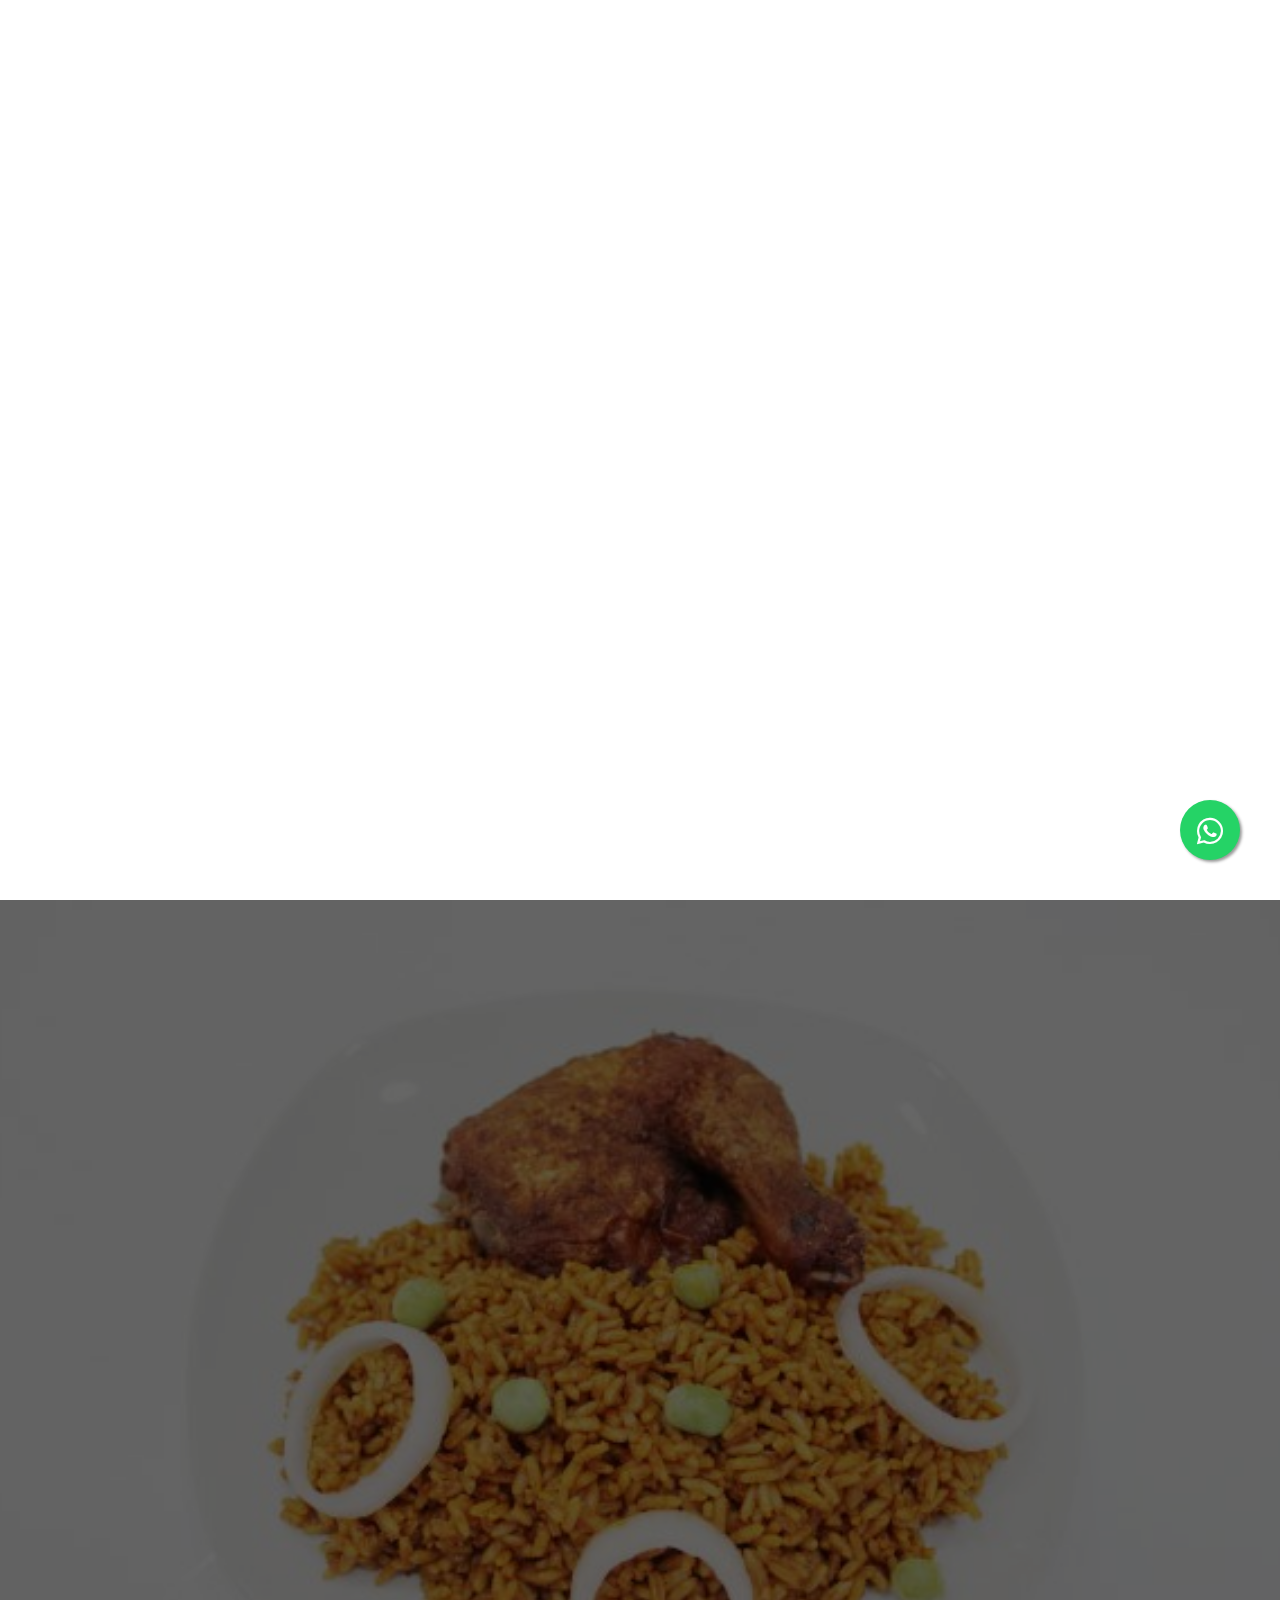
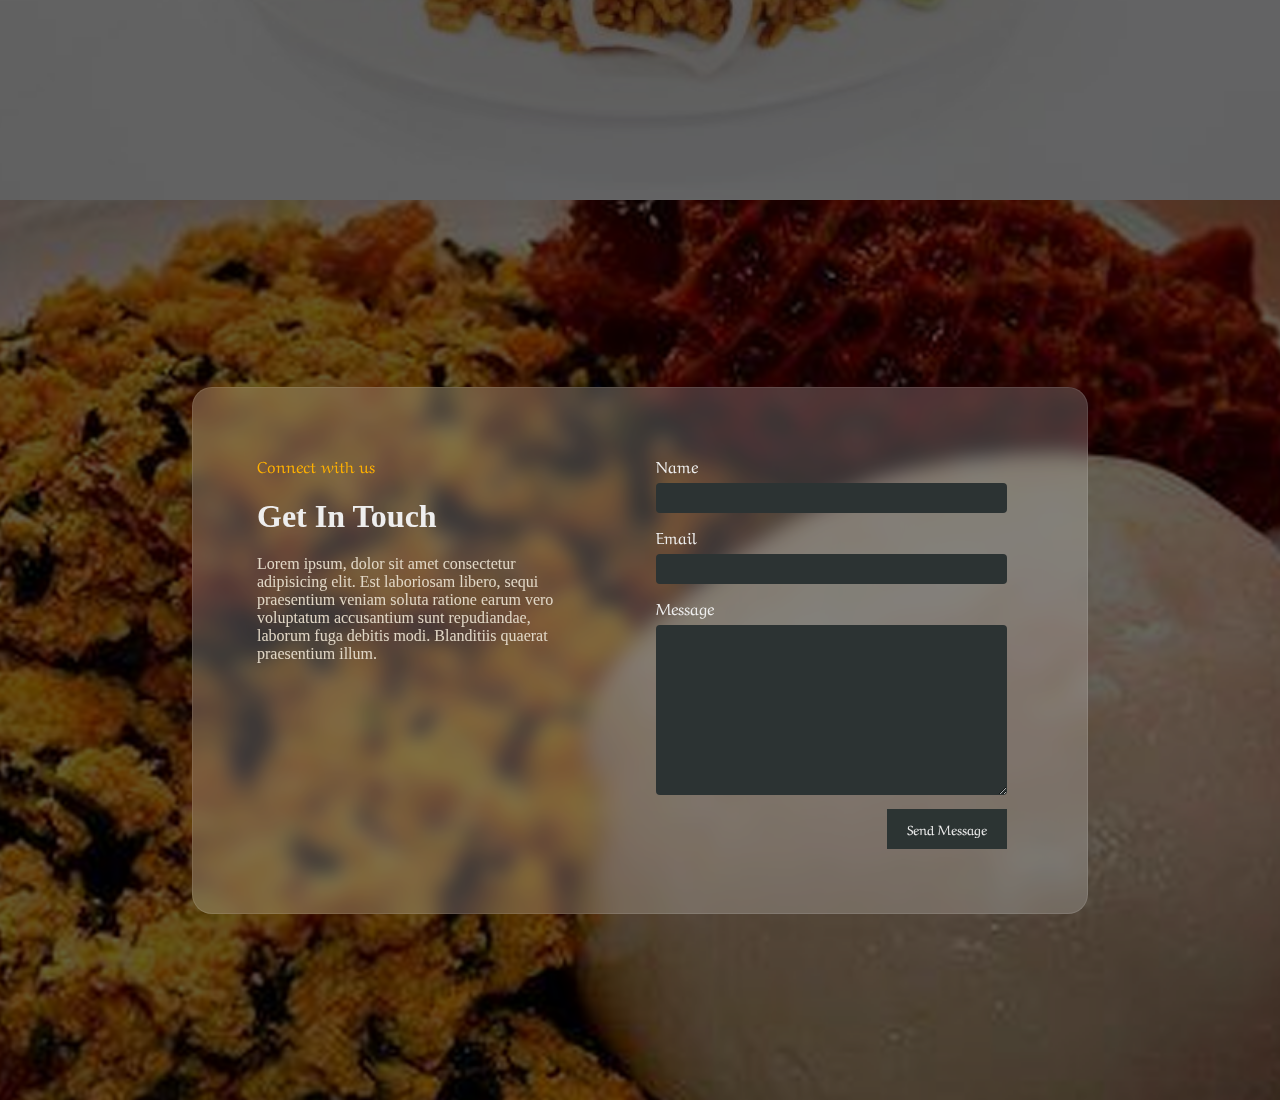
==== index.html @ 932039c5 "updated" ====
<!doctype html>
<html>

<head>
    <meta charset="UTF-8">
    <meta name="viewport" content="width=device-width, initial-scale=1.0">
        <meta name="keywords" content="Lunch lunch restaurant food fast-food " />
        <meta name="description" content="Just Lunch........" />

    <link rel="stylesheet" href="styles.css">
    <link rel="stylesheet" href="menu.css">
    <link rel="stylesheet" href="contact.css">
    <link rel="stylesheet" href="path/to/font-awesome/css/font-awesome.min.css">
    <link rel="stylesheet" href="https://cdnjs.cloudflare.com/ajax/libs/font-awesome/6.4.0/css/all.min.css" />
    <title>Just Lunch</title>
</head>

<body>
    <!-- NAV BAR -->
    <div class="nav-bar">

        <p class="logo">JL</p>
        
        <button onclick="showMenu()" id="hamburger"><i class="fa fa-bars" aria-hidden="true"></i></button>
        <button onclick="closeMenu()" id="closer"><i class="fa fa-times" aria-hidden="true"></i></button>
                <ul id="nav-menu">
                    <li><a href="#home">Home</a></li>
                    <li><a href="#menu">Menu</a></li>
                    <li><a href="">Gallery</a></li>
                    <li><a href="#about">About</a></li>
                    <li><a href="#contact">Contact</a></li>
                </ul>
    </div>
        <!-- href="https://api.whatsapp.com/send?phone=+447784927399&text=Hi%2C%20I%20would%20love%20to%20loosen%20my%20tech%20superpowers%21
    "  -->
    <a 

     href="https://api.whatsapp.com/send?phone=+2348120209975&text=Hi%2C%20I%27d%20love%20to%20order%20some%20lunch."
    class="float" target="_blank">
        <i class="fab fa-whatsapp my-float"></i>
    </a>
   

    <!-- HERO SECTION -->
    <div class="hero-container" id="home">

        <div class="hero-video-container">
            <video id="background-video" autoplay loop muted playsinline>
                <source src='assets/px1.mp4' type="video/mp4" />
                Your browser doesnt support this video format
            </video>
        </div>
    
        <!-- {/* overLay */} -->

        <div class="social">
            <a href=""><i class="fab fa-instagram" aria-hidden="true"></i></a>
            <div class="line"></div>
            <a href=""><i class="fab fa-twitter" aria-hidden="true"></i></a>
            <div class="line"></div>
            <a href=""><i class="fab fa-facebook" aria-hidden="true"></i></a>
        </div>
  
        <!-- <div class='hero-overlay'>
    
        </div> -->

            <div class='hero-container-content '>
                <div class="hero-text">
                    <h1 class='hero-title'>Just Lunch
                    </h1>
                    <p class="hero-desc">... delivering a tasty afternoon</p>
                </div>
                <div>
                    <a href="">
                        <button class=''>Order Now</button>
                    </a>
        
                </div>
            </div>    
    
    </div>

    <!-- MENU SECTION -->
    <div id="menu">
        <div class='menu-overlay'></div>

    </div>

    <!-- GALLERY SECTION -->
    <div id="gallery"></div>

    <!-- CONTACT SECTION -->
    <div id="contact">
        <div class="contact-overlay">

        </div>
        <!-- <div class="container glass">

        </div> -->
        <div class="contact-body glass">
            <div class="contact-us">
                <p class="contact-connect">Connect with us</p>

                <h1>Get In Touch</h1>

                <p class="contact-desc" >Lorem ipsum, dolor sit amet consectetur adipisicing elit. Est laboriosam libero, sequi praesentium veniam soluta
                ratione earum vero voluptatum accusantium sunt repudiandae, laborum fuga debitis modi. Blanditiis quaerat
                praesentium illum.</p>

            </div>
            <div class="contact">
                <form action="">
                    <div class="form-input">
                        <p>Name</p>
                        <input type="text">
                    </div>
                    <div class="form-input">
                        <p>Email</p>
                        <input type="email" name="" id="">
                    </div>
                    <div class="form-input">
                        <p>Message</p>
                        <textarea name="" id="" cols="30" rows="10"></textarea>
                    </div>
                    <div>
                        <button>
                            Send Message
                        </button>
                    </div>
                    
                </form>
            </div>            
        </div>

    </div>

    <script src="script.js"></script>
    
        <!-- WhatsApp Widget Code -->

</body>

</html>
---- styles.css ----
@import url('https://fonts.googleapis.com/css2?family=Aref+Ruqaa&family=Great+Vibes&family=Kanit:ital,wght@0,100;0,200;0,300;0,400;0,500;0,600;0,700;1,100&family=Lobster+Two:ital,wght@1,400;1,700&family=Nunito:wght@300&family=Rubik+Dirt&display=swap');


*{
    margin: 0;
    padding: 0;
    box-sizing: border-box;
    overflow: hidden;
}

video{
    object-fit: cover;
    width: 100%;
    height: 100%;
}
.nav-bar{
    width: 100%;
    padding: 2rem 2rem;
    position: fixed;
     top: 0;
     z-index: 999;
        display: flex;
    justify-content: space-between;
    align-items: center;
}
.nav-bar ul{
    display: flex;
    justify-content: flex-end;
    align-items: center;
    gap: 2rem;
}
.nav-bar ul li a{
    text-decoration: none;
    color: #fff;
    font-family: 'Aref Ruqaa';
    /* padding: 1rem; */

    transition: all ease-out .3s;
}
.nav-bar ul li a:hover{
    border-radius: 4px;
    border-bottom: 1px solid #fff;
}
    .nav-bar button{
             border: none;
            background-color: transparent;
            color: #fff;
    }
        #hamburger, #closer {
            display: none;

        }
        
.logo{
    font-family: 'Rubik Dirt';
    color: #fff;
    font-size: 2rem;
}

.social{
    position: absolute;
    bottom: 1rem;
    left: 1rem;
    display: flex;
    flex-direction: column;
    align-items: center;
    justify-content: center;
    gap: 10px;
}
.social a{
    color: #fff;
}
.social .line{
    width: 1px;
    height: 20px;
    background-color: #fff;
}

.hero-container{
    max-width: 100%;
    height: 100vh;
    width: 100%;
    position: relative;
    margin: auto;
}
.hero-video-container{
    max-width: 100%;
    height: 100%;
    width: 100%;
    margin: auto;
}
.hero-overlay{
    max-width: 100%;
    height: 100%;
    width: 100%;
    position: absolute;
    opacity: .6;
    top: 0;
    left: 0;
    background: #000;

}

.hero-container-content{
    height: 100%;
    width: 100%;
    position: absolute;
    top: 0;
    left: 0;
    display: flex;
    flex-direction: column;
    justify-content: center;
    align-items: center;

}
.hero-text{
    width: 100%;
    text-align: center;
}

.hero-title{
    font-family: 'Great Vibes';
    color: #fff;
    font-size: 10rem;
    opacity: .9;
}
.hero-desc{
    font-family: 'Lobster Two';
    color: #fff;
    text-align: center;
    opacity: .7;
    /* font-size: 10rem; */
}
.hero-container-content button{
    border: 1px solid #fff;
    padding: .7rem 2rem;
    border-radius: 8px;
    color: #fff;
    background-color: transparent;
    transition: all ease-in .3s;
    margin-top: 2rem;
    font-family: 'Aref Ruqaa';
    letter-spacing: 2px;
}
.hero-container-content button:hover{
    background-color: #FFB100;
    font-weight: 600;
}


@media screen and (max-width: 768px) {
    .hero-title {
            font-size: 7rem;

        }
}
@media screen and (max-width: 425px) {
    .hero-title {
            font-size: 5rem;
        }
    #nav-menu{
        display: none;
    }
    #nav-menu.show{
        transition: all ease-in-out 1s;
        display: flex;
        flex-direction: column;
        gap: 0;
        border-radius: 6px;
        margin-top: 10px;
        position: absolute;
        top: 0;
        width: 85%;

    }
    #nav-menu.show li{
        background-color: #FFB100;
        width: 100%;
        text-align: center;
        padding: 10px 0;
        opacity: .9;
    }

    #nav-menu.show li a{
        width: 100%;
    }

    #hamburger{
        display: block;
    }

    #closer.show{
        display: block;
    }

    #hamburger.hide{
        display: none;
    }


}



         .float {
             position: fixed;
             width: 60px;
             height: 60px;
             bottom: 40px;
             right: 40px;
             background-color: #25d366;
             color: #FFF;
             border-radius: 50px;
             text-align: center;
             font-size: 30px;
             box-shadow: 2px 2px 3px #999;
             z-index: 100;
         }
    
         .my-float {
             margin-top: 16px;
         }
---- menu.css ----
#menu{
    width: 100%;
    height: 100vh;
    background-image: url('assets/jollof.jpg');
    background-repeat: no-repeat;
    background-position: center;
    background-size: cover;
    position: relative;
}

.menu-overlay {
    max-width: 100%;
    height: 100vh;
    width: 100%;
    position: absolute;
    top: 0;
    left: 0;
    background-color: #000;
    opacity: .6;
}
---- contact.css ----
#contact {
    max-width: 100%;
    height: 100vh;
    width: 100%;
    position: relative;
    margin: auto;
    background-image: url('assets/semo.png');
    background-position: center;
    background-repeat: no-repeat;
    object-fit: cover;
    background-size: cover;
    /* background-color: #0F0E0E; */
    display: flex;
    justify-content: center;
    align-items: center;
    padding: 5rem;

}


.glass{
    background: linear-gradient(125deg, rgba(255, 255, 255, 0.2), rgba(255, 255, 255, 0.2));
    backdrop-filter: blur(10px);
    -webkit-backdrop-filter: blur(10px);
    border-radius: 20px;
    border: 1px solid rgba(255, 255, 255, 0.10);
    box-shadow: 0 8px 0 (0, 0, 0, 0.37);
}

.contact-overlay{
    max-width: 100%;
    height: 100vh;
    width: 100%;
    position: absolute;
    top: 0;
    left: 0;
    background-color: #000;
    opacity: .6;
}

.contact-body {
    display: flex;
    justify-content: center;
    align-items: flex-start;
    width: 80%;
    padding: 4rem;
}

.contact-us,
.contact {
    width: 50%;
}

.contact-us {
    padding-right: 5rem;
    display: flex;
    flex-direction: column;
    gap: 20px;
}

.contact-us h1 {
    color: #EEEEEE;
}

.contact-connect {
    color: #FFB100;
    font-family: 'Aref Ruqaa';
}

.contact-desc {
    color: #E1D7C6;
}

.contact p {
    color: #EEEEEE;
    font-family: 'Aref Ruqaa';
    margin-bottom: 5px;
}

.contact {
    /* width: 80%; */
    padding: 0 1rem;
}

.form-input {
    width: 100%;
    margin-bottom: 10px;
}

.form-input input {
    height: 30px;
}

.form-input input,
textarea {
    width: 100%;
    outline: none;
    border: none;
    border-radius: 4px;
    background-color: #2C3333;
    padding: 10px 14px;

}
.contact button{
    padding: 10px 20px;
    float: right;
    font-family: 'Aref Ruqaa';
    background-color: #2C3433;
    color: #EEEEEE;
    border: none;
}
.contact button:hover{
    background-color: #000;
}


@media screen and (max-width: 768px) {
    #contact {
            padding: 1rem;
    
        }
    
        .contact-body {
            padding: 2rem 1rem;
        }
    
        .contact-us {
            padding-right: 2rem;
        }
    
    
        .form-input {
            width: 100%;
            margin-bottom: 10px;
        }
    
    
}
@media screen and (max-width: 425px) {
    .contact-body{
        flex-direction: column;
        padding: 1rem .5rem;
    }
    .contact, .contact-us{
        width: 100%;
    }
    .contact-desc{
        display: none;
    }
    .contact-us{
        padding-right: 0;
        gap: 5px;
        margin-bottom: 20px;
    }
    .contact-us h1, p{
        text-align: center;
    }
}
@media screen and (max-width: 375px) {
    
}
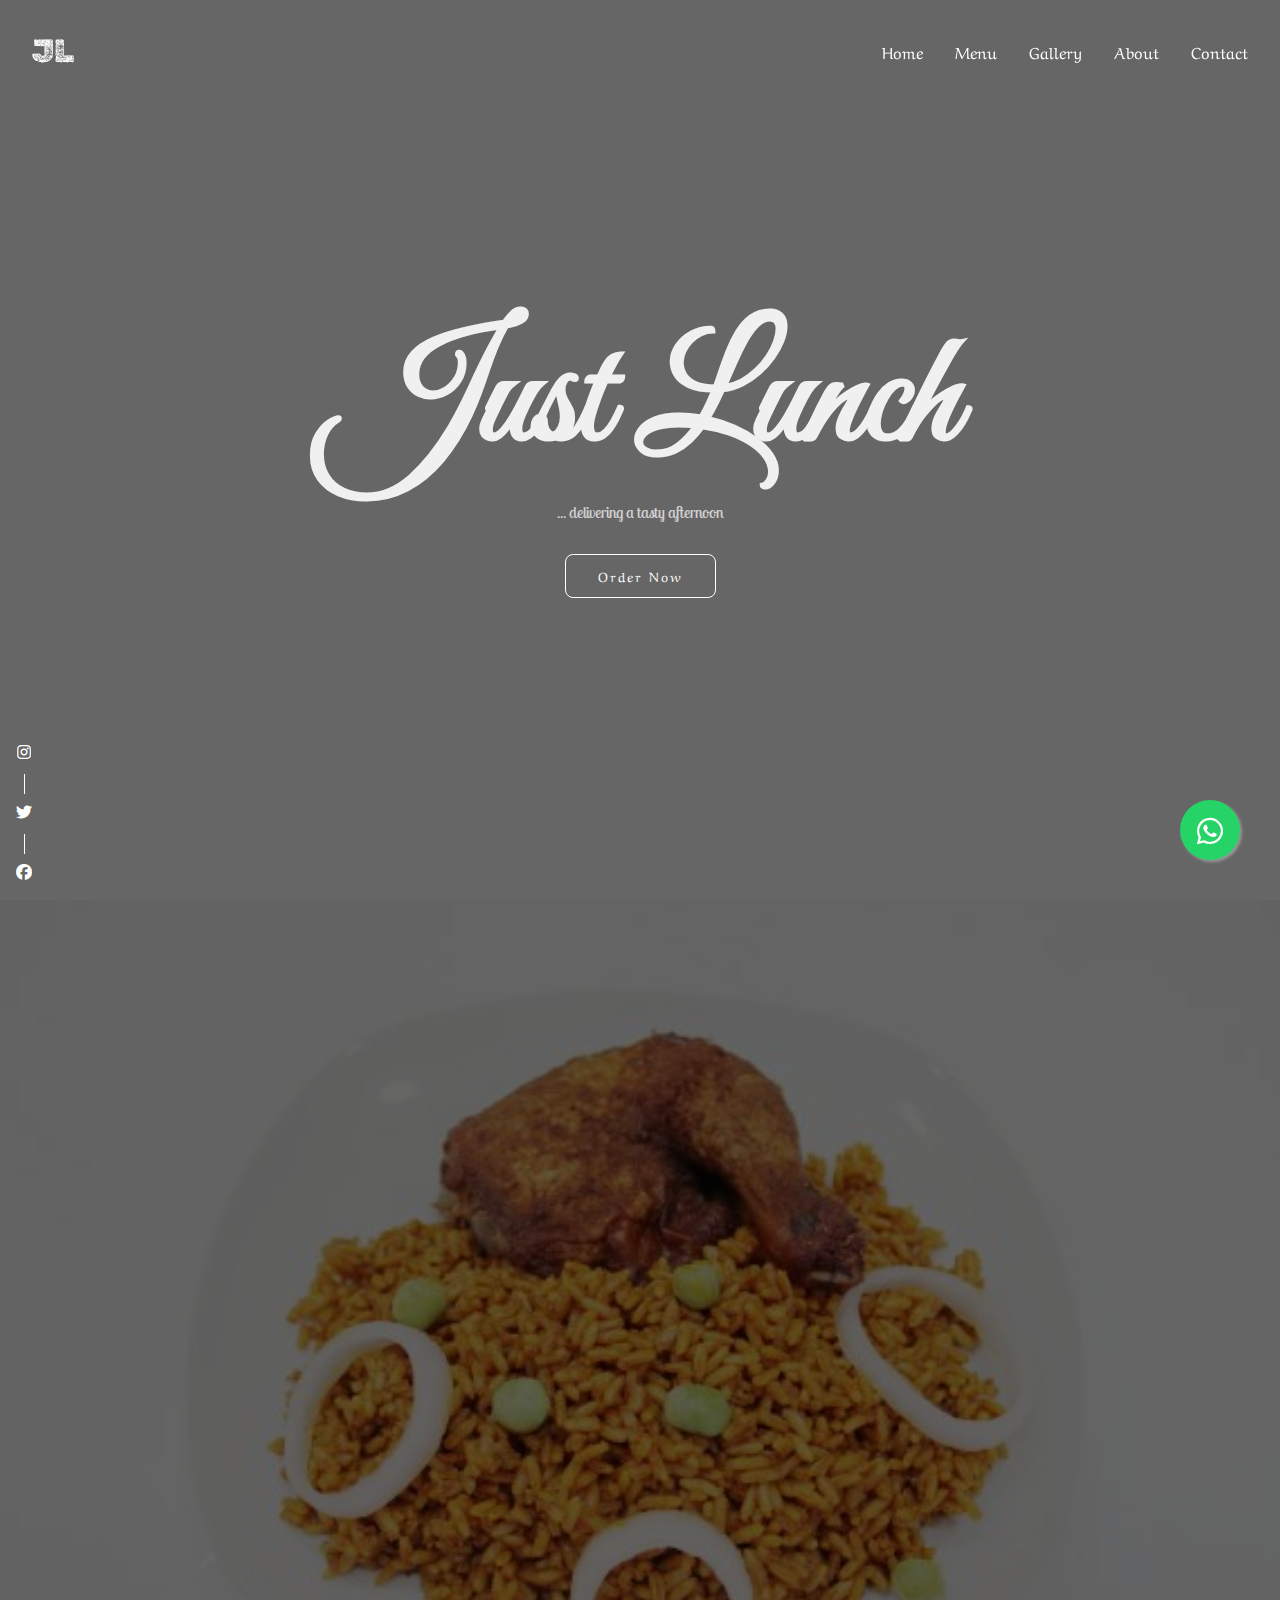
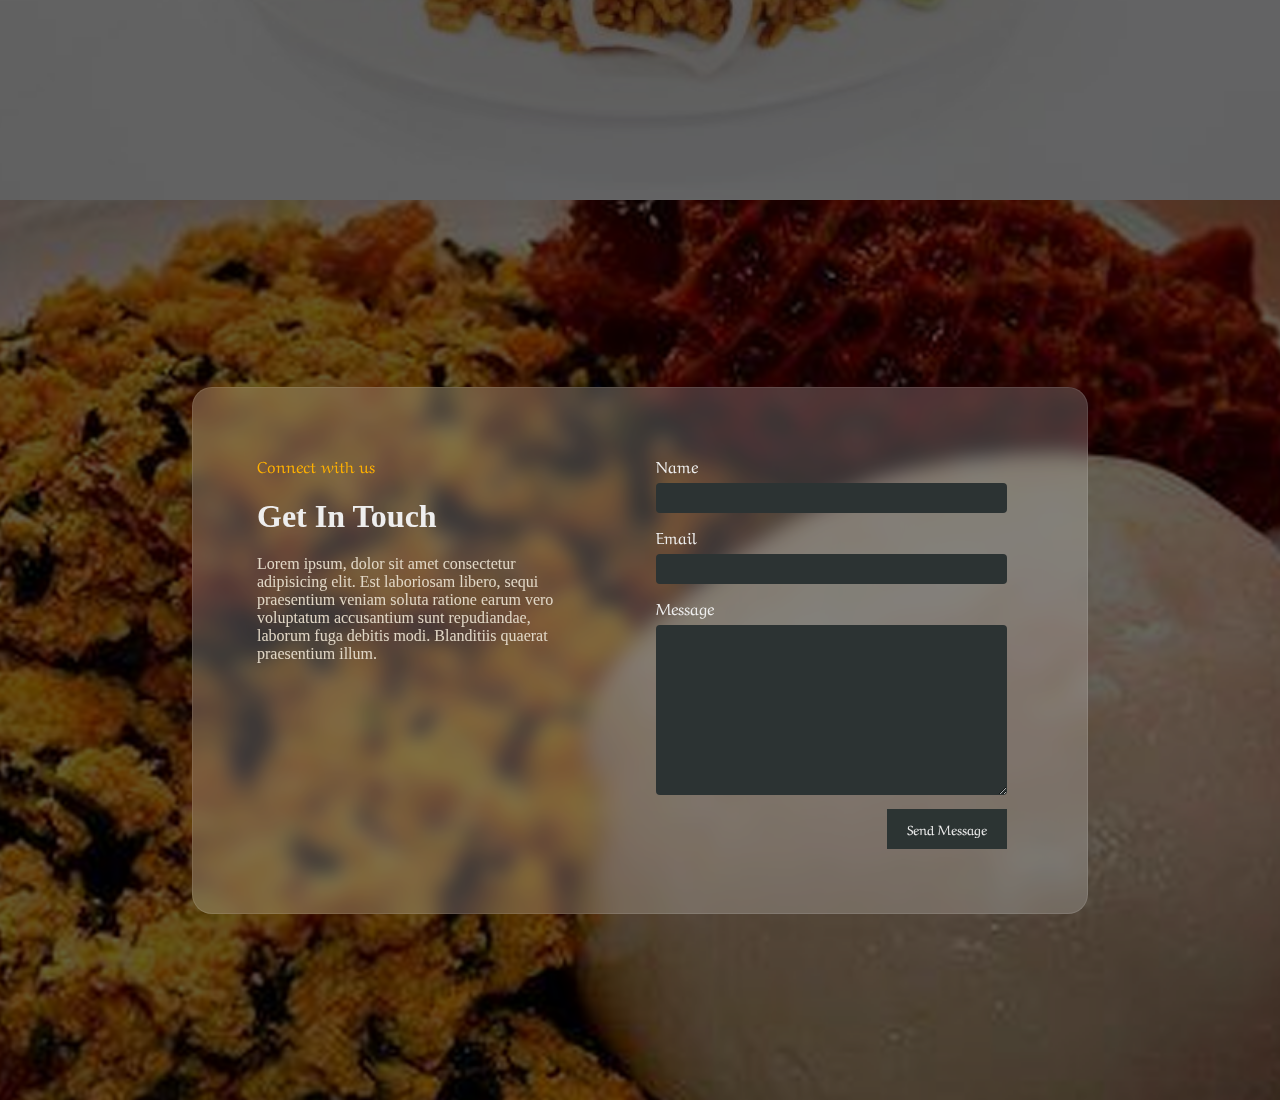
==== commit b9b3ac6a: "updated" ====
--- a/index.html
+++ b/index.html
@@ -52,18 +52,17 @@
         </div>
     
         <!-- {/* overLay */} -->
-
-        <div class="social">
-            <a href=""><i class="fab fa-instagram" aria-hidden="true"></i></a>
-            <div class="line"></div>
-            <a href=""><i class="fab fa-twitter" aria-hidden="true"></i></a>
-            <div class="line"></div>
-            <a href=""><i class="fab fa-facebook" aria-hidden="true"></i></a>
+  
+        <div class='hero-overlay'>
+    
         </div>
-  
-        <!-- <div class='hero-overlay'>
-    
-        </div> -->
+                <div class="social">
+                    <a href=""><i class="fab fa-instagram" aria-hidden="true"></i></a>
+                    <div class="line"></div>
+                    <a href=""><i class="fab fa-twitter" aria-hidden="true"></i></a>
+                    <div class="line"></div>
+                    <a href=""><i class="fab fa-facebook" aria-hidden="true"></i></a>
+                </div>
 
             <div class='hero-container-content '>
                 <div class="hero-text">
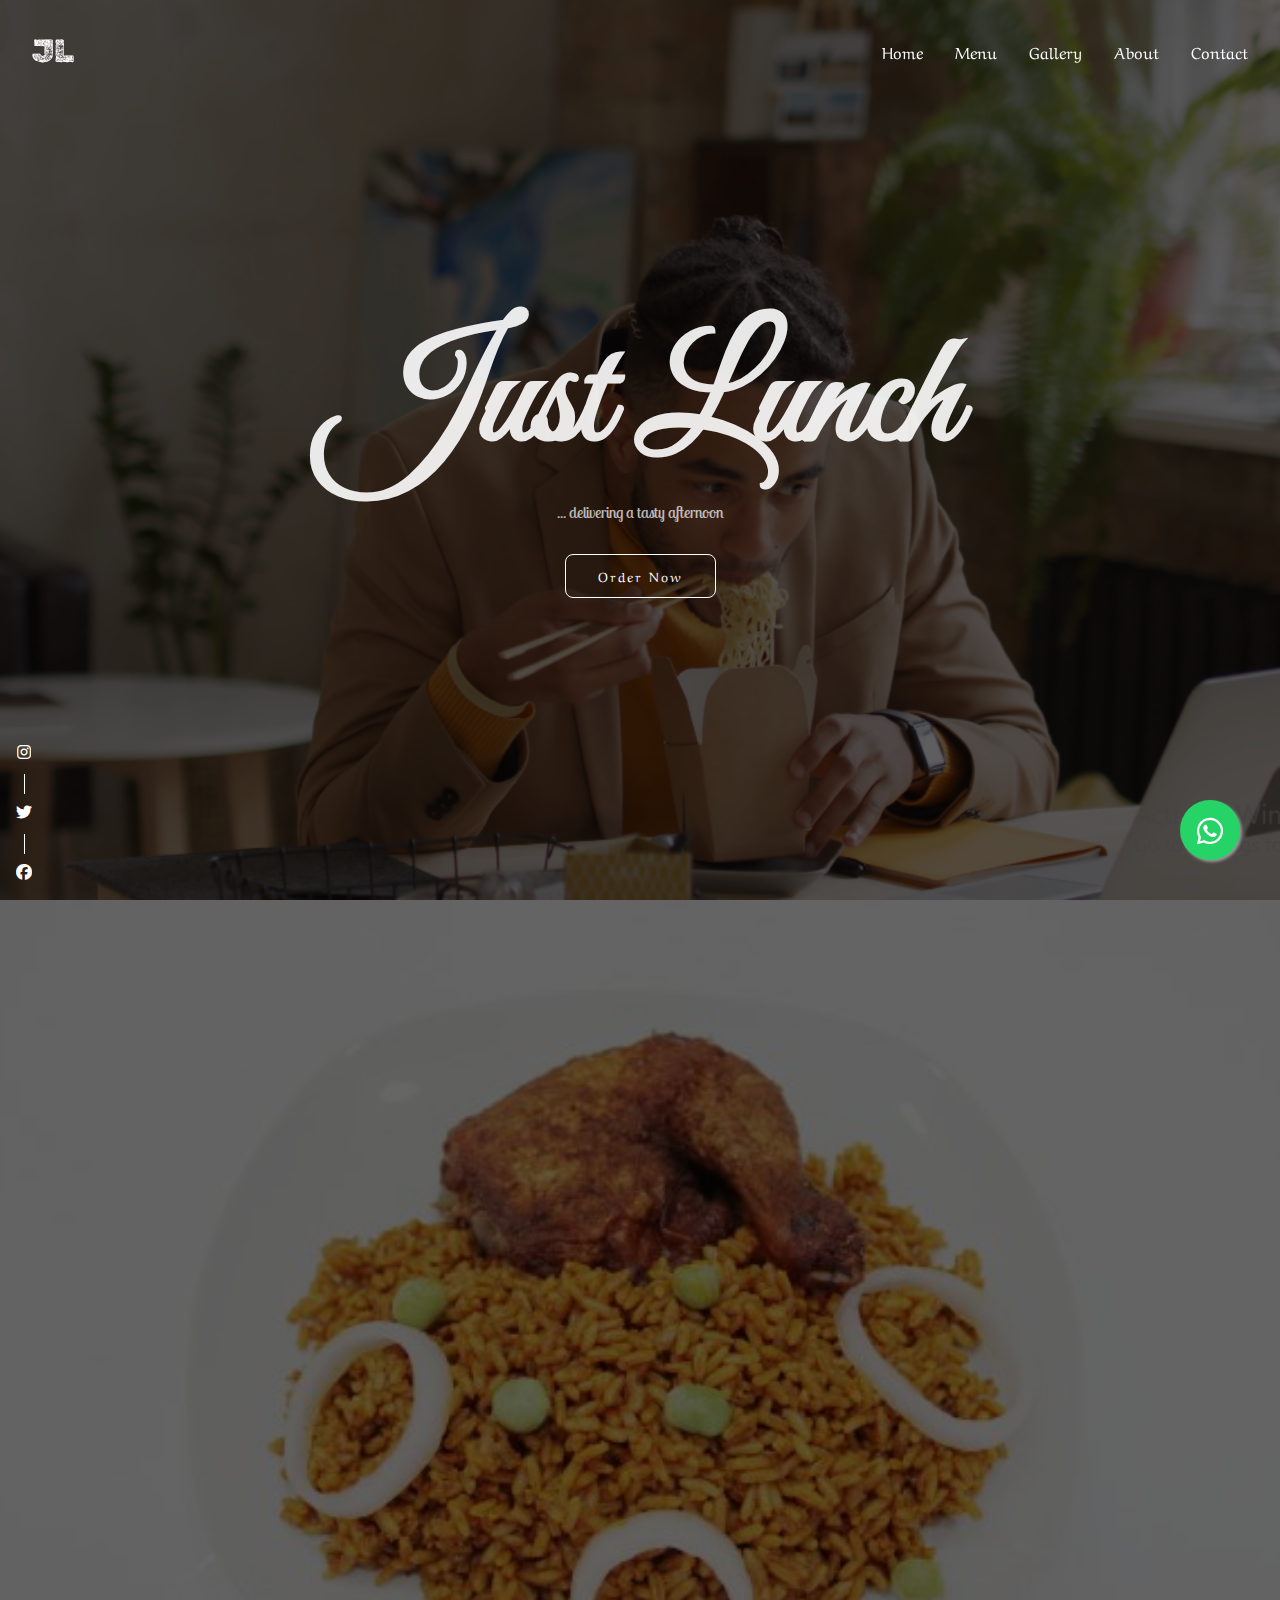
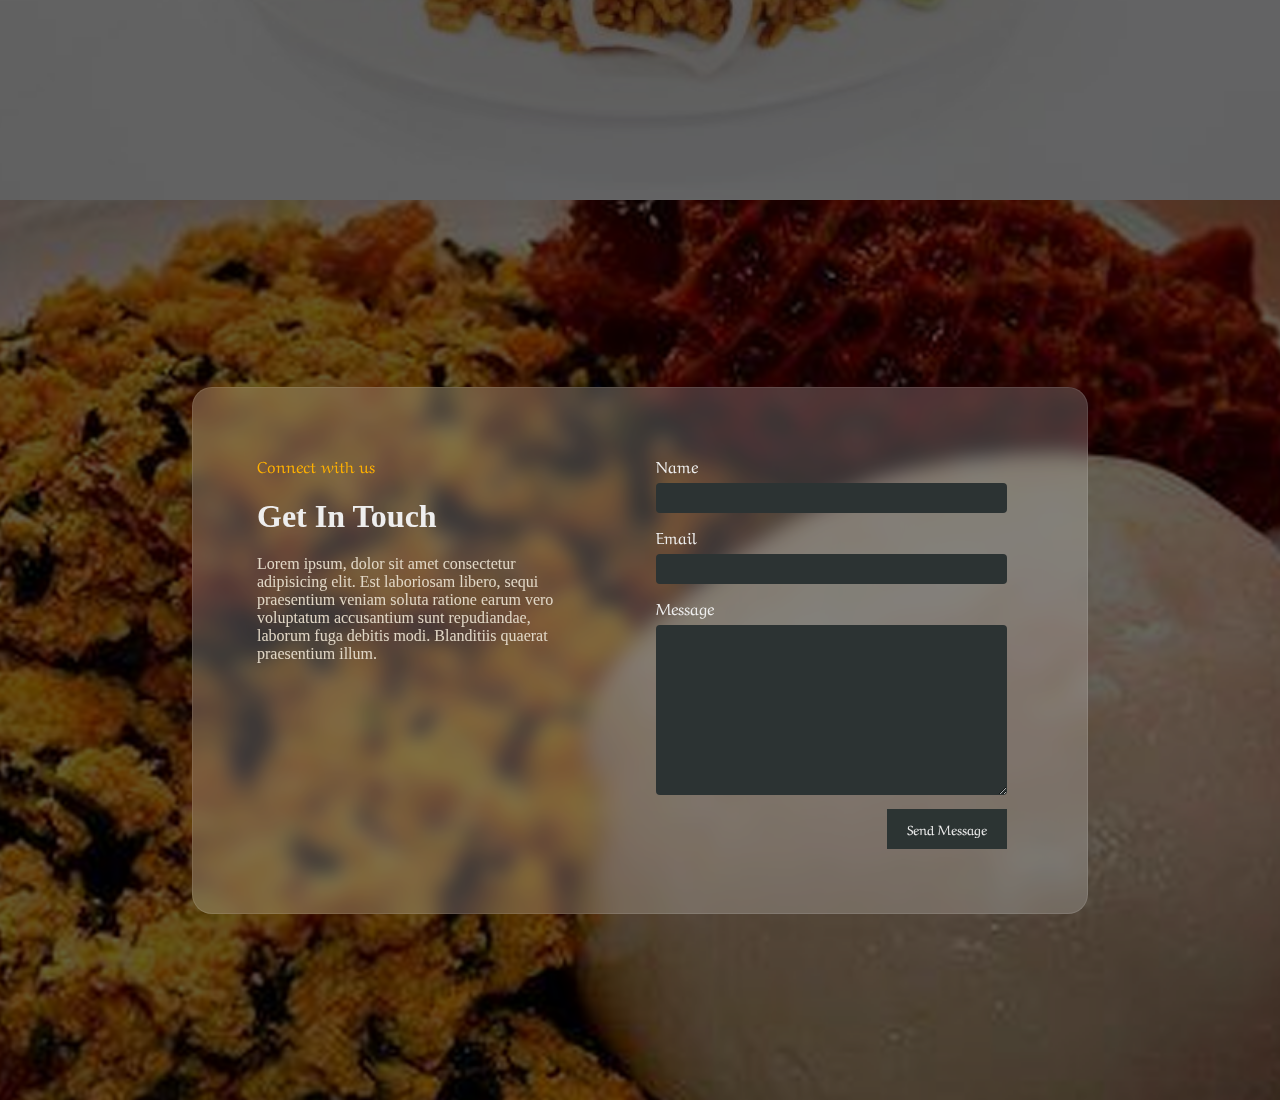
==== commit 1a68f1f2: "updated" ====
--- a/index.html
+++ b/index.html
@@ -45,10 +45,11 @@
     <div class="hero-container" id="home">
 
         <div class="hero-video-container">
-            <video id="background-video" autoplay loop muted playsinline>
+            <!-- <video class="bg-img" id="background-video" autoplay loop muted playsinline>
                 <source src='assets/px1.mp4' type="video/mp4" />
                 Your browser doesnt support this video format
-            </video>
+            </video> -->
+            <img class="bg-img" src="assets/bg1.png" alt="bg image">
         </div>
     
         <!-- {/* overLay */} -->
--- a/styles.css
+++ b/styles.css
@@ -8,7 +8,7 @@
     overflow: hidden;
 }
 
-video{
+video, .bg-img{
     object-fit: cover;
     width: 100%;
     height: 100%;
@@ -197,6 +197,9 @@
         display: none;
     }
 
+        .social {
+            bottom: 3rem;
+        }
 
 }
 
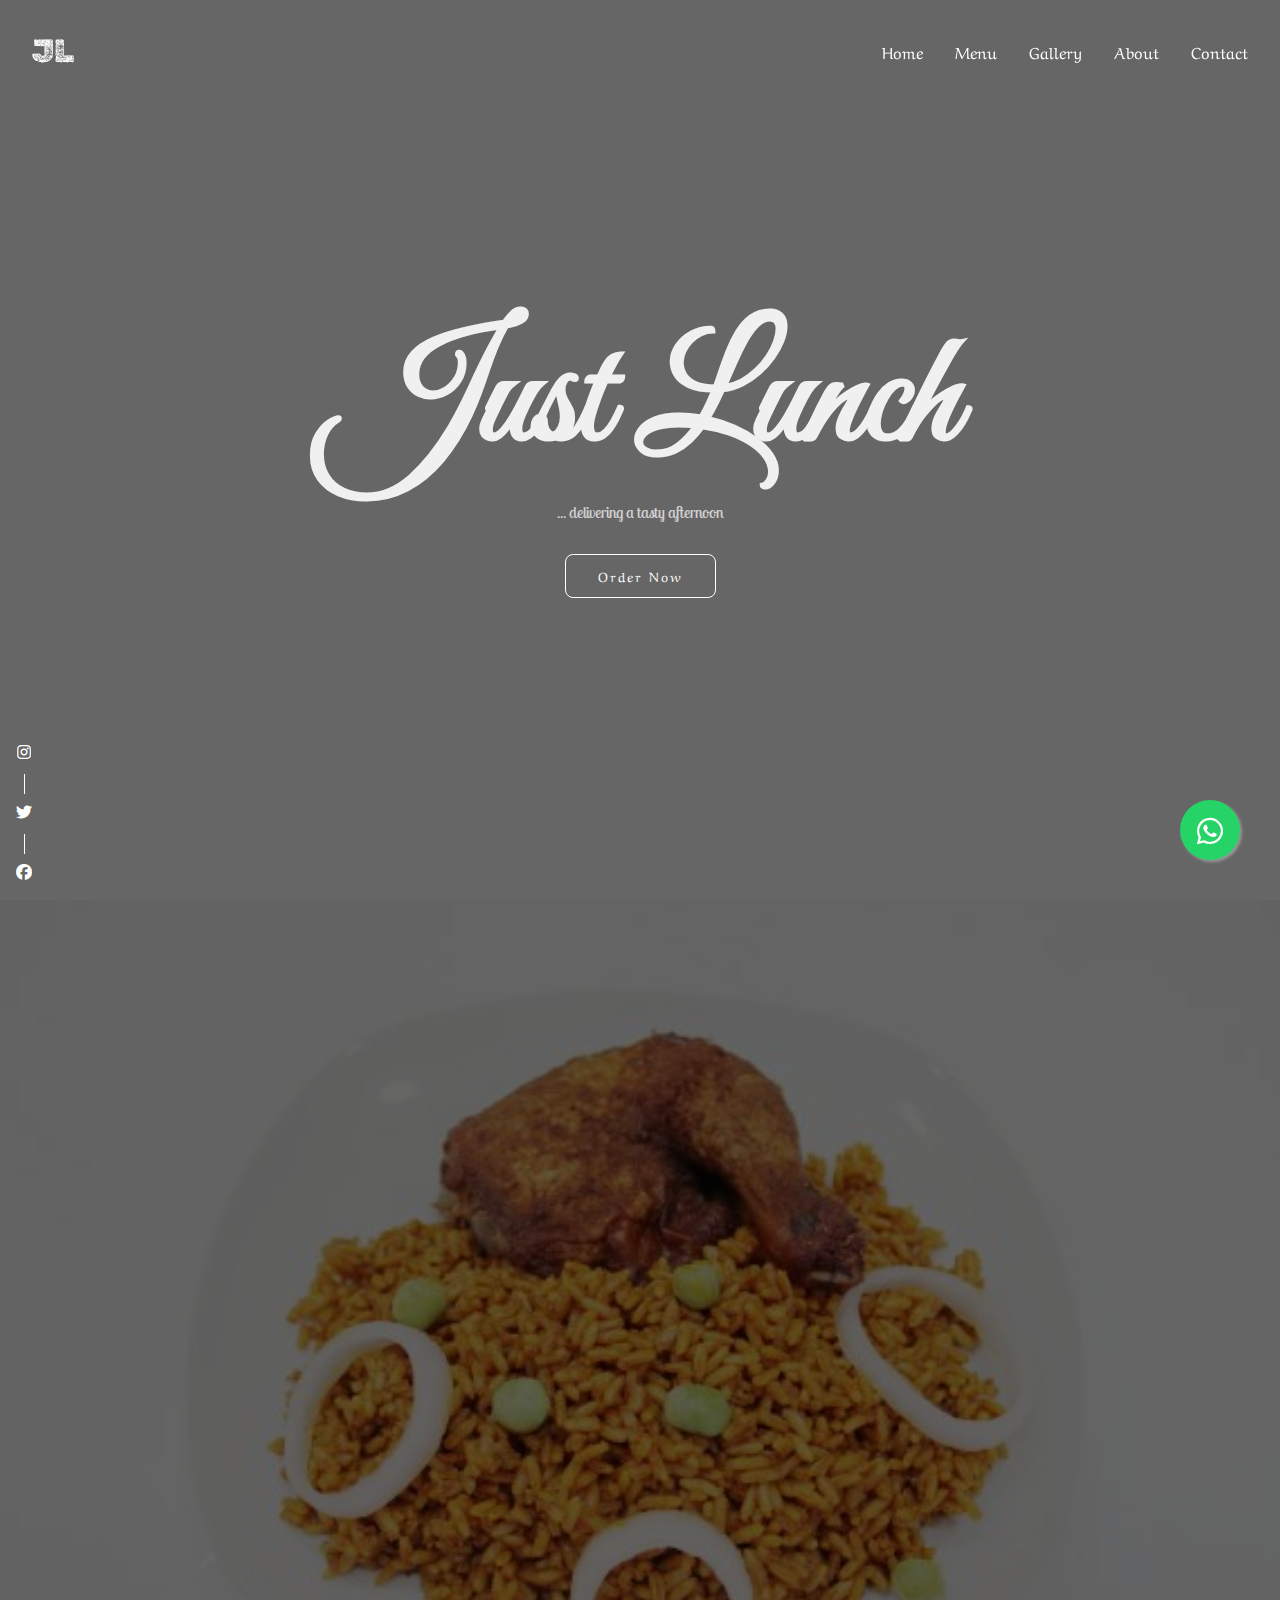
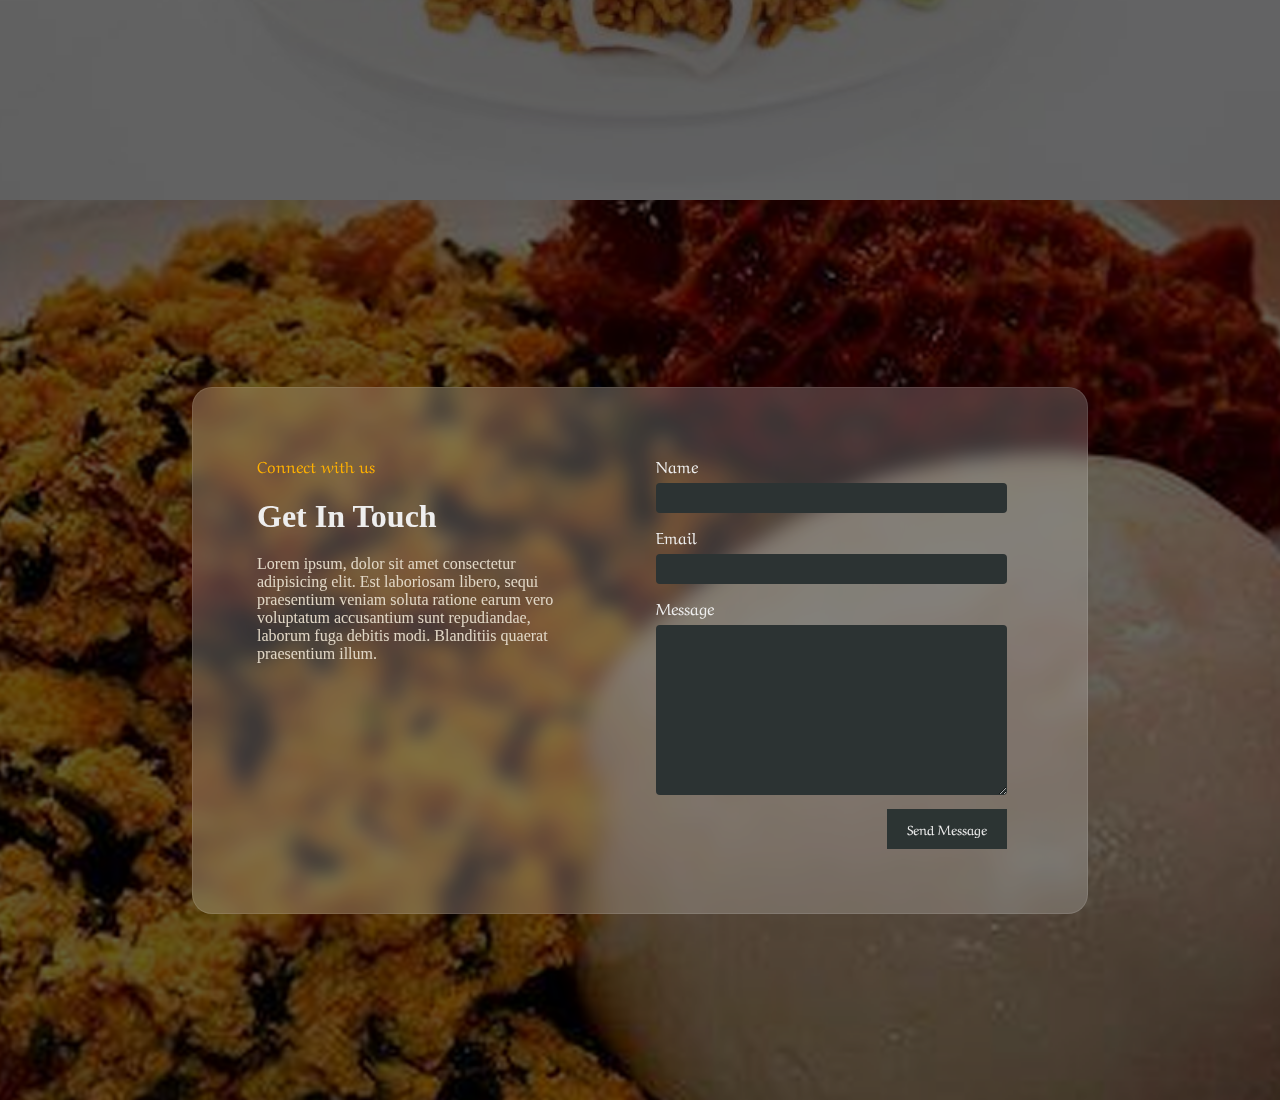
==== commit 80110164: "updated" ====
--- a/index.html
+++ b/index.html
@@ -45,10 +45,10 @@
     <div class="hero-container" id="home">
 
         <div class="hero-video-container">
-            <!-- <video class="bg-img" id="background-video" autoplay loop muted playsinline>
+            <video class="bg-img" id="background-video" autoplay loop muted playsinline>
                 <source src='assets/px1.mp4' type="video/mp4" />
                 Your browser doesnt support this video format
-            </video> -->
+            </video>
             <img class="bg-img" src="assets/bg1.png" alt="bg image">
         </div>
     
--- a/styles.css
+++ b/styles.css
@@ -9,9 +9,13 @@
 }
 
 video, .bg-img{
-    object-fit: cover;
-    width: 100%;
-    height: 100%;
+    object-fit: contain;
+    width: 100%;
+    height: 100%;
+    overflow: clip;
+    display: block;
+    overflow-clip-margin: content-box;
+    
 }
 .nav-bar{
     width: 100%;
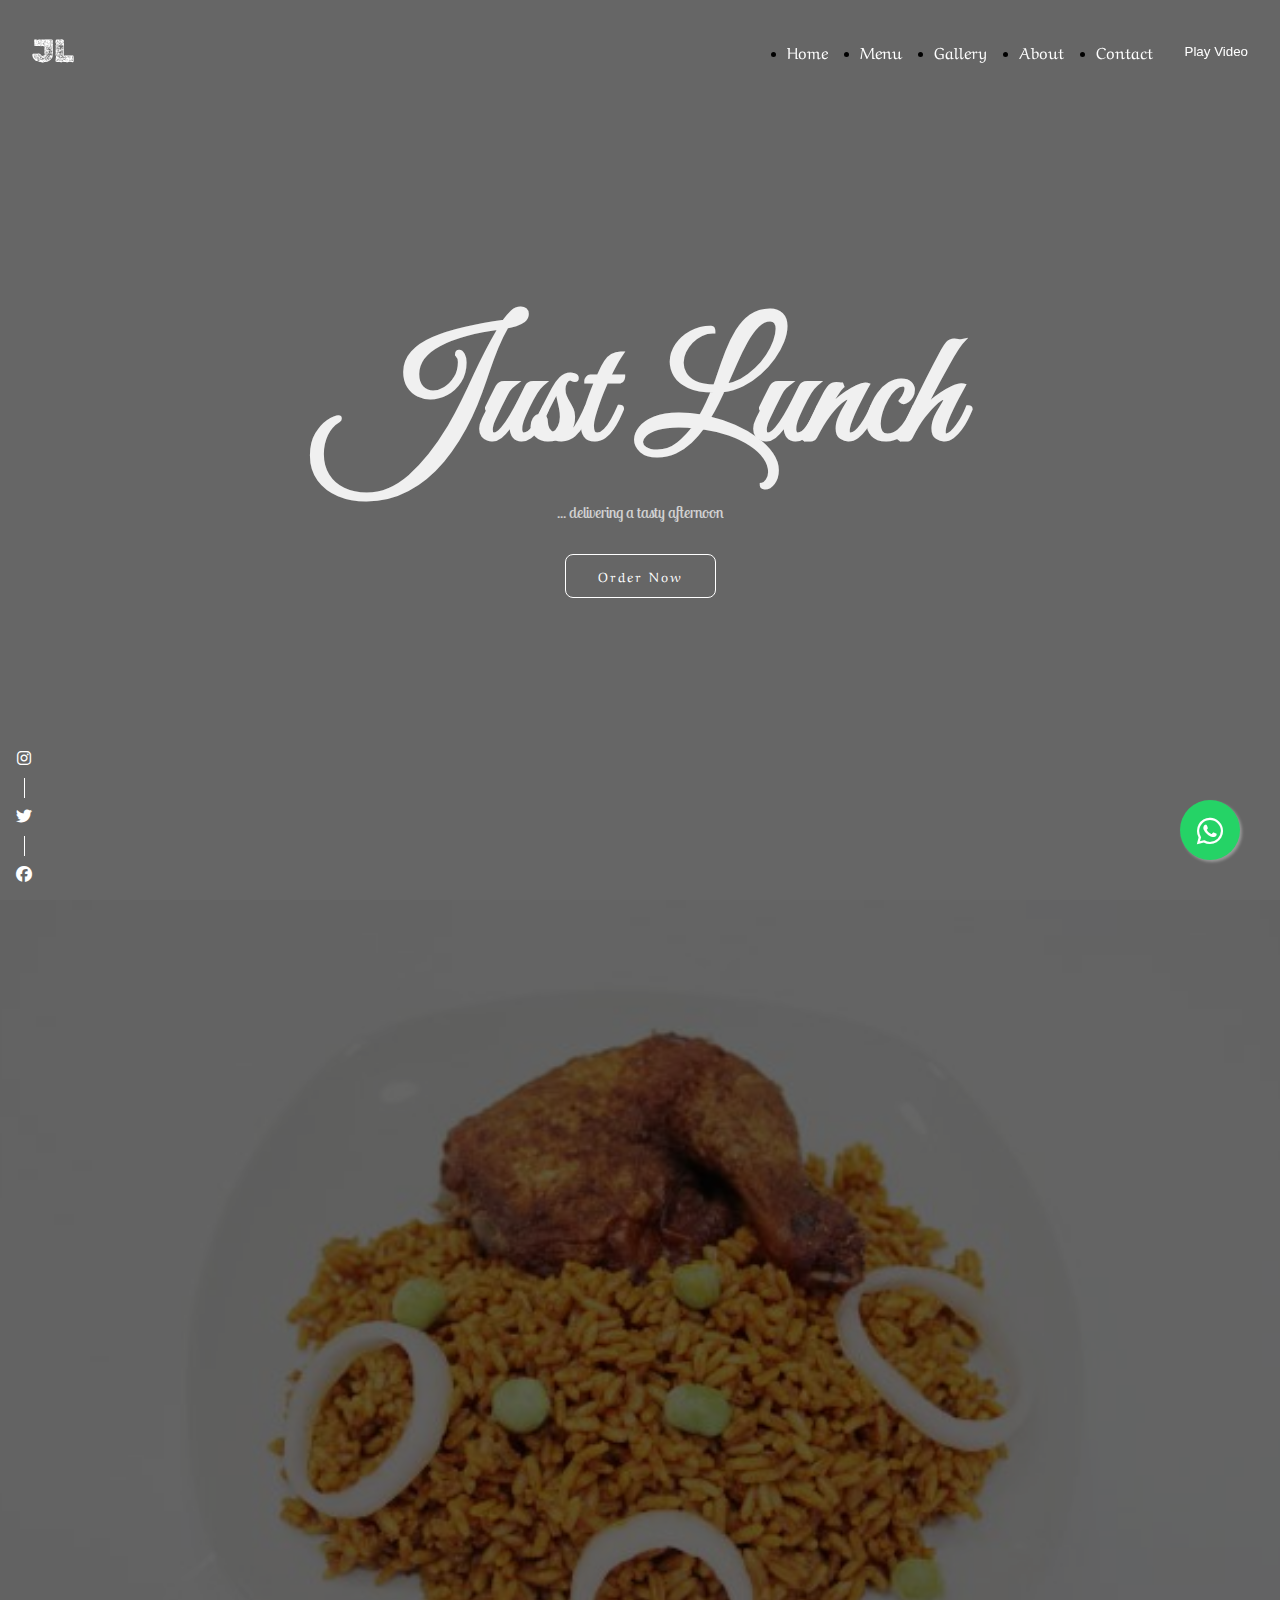
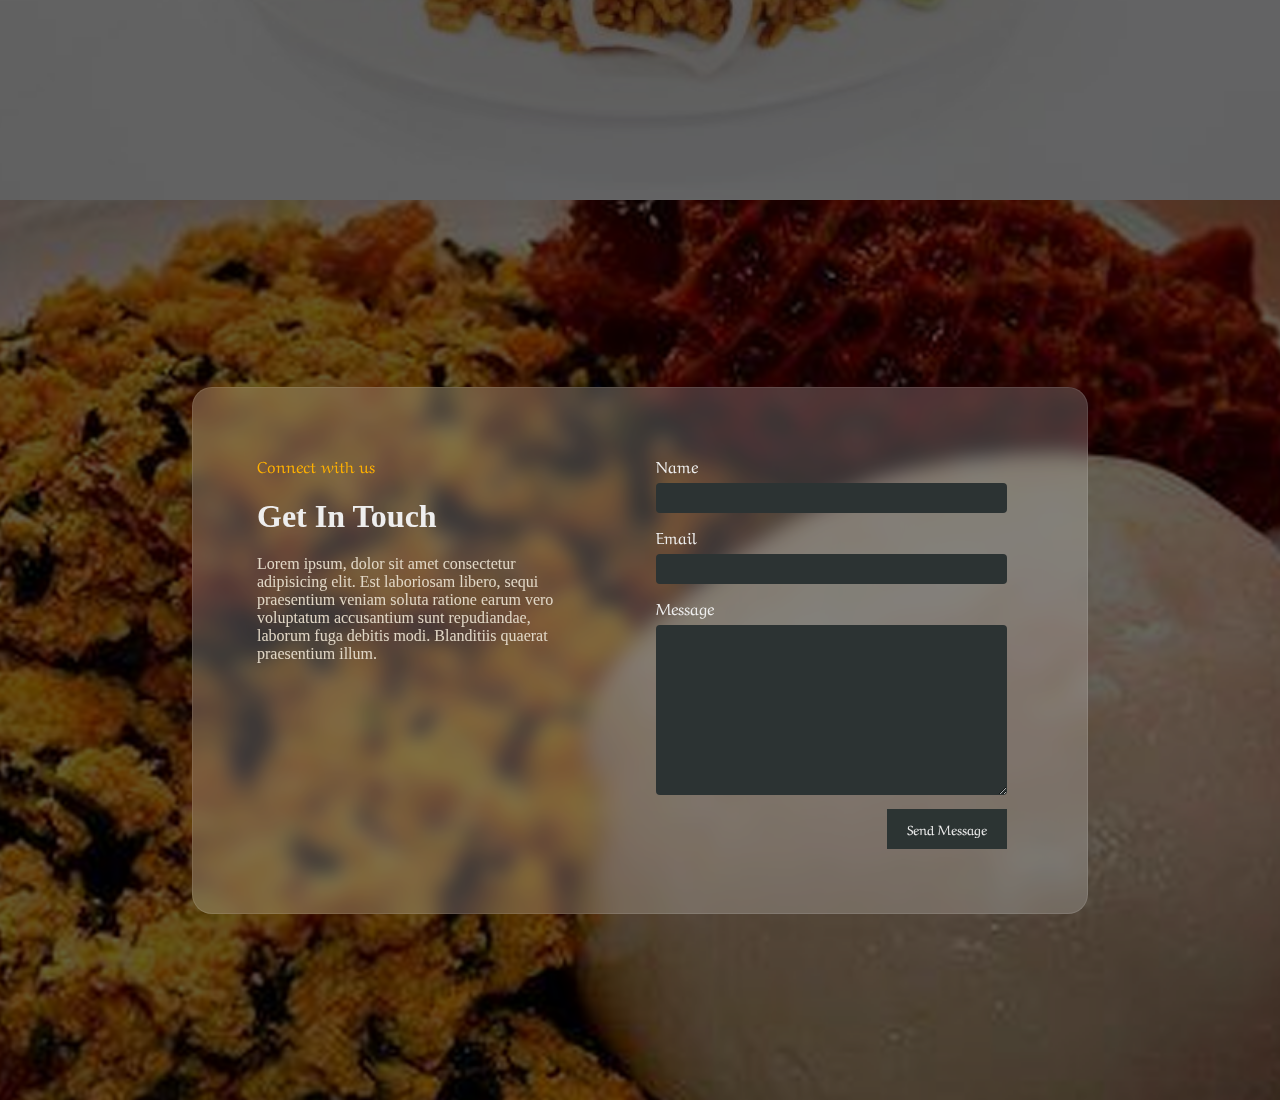
==== commit d26f8609: "updated" ====
--- a/index.html
+++ b/index.html
@@ -29,6 +29,7 @@
                     <li><a href="">Gallery</a></li>
                     <li><a href="#about">About</a></li>
                     <li><a href="#contact">Contact</a></li>
+                    <button id="play-button">Play Video</button>
                 </ul>
     </div>
         <!-- href="https://api.whatsapp.com/send?phone=+447784927399&text=Hi%2C%20I%20would%20love%20to%20loosen%20my%20tech%20superpowers%21
@@ -45,11 +46,12 @@
     <div class="hero-container" id="home">
 
         <div class="hero-video-container">
-            <video class="bg-img" id="background-video" autoplay loop muted playsinline>
+            <video class="bg-img" id="my-video" autoplay loop muted playsinline>
                 <source src='assets/px1.mp4' type="video/mp4" />
                 Your browser doesnt support this video format
             </video>
-            <img class="bg-img" src="assets/bg1.png" alt="bg image">
+            
+            <!-- <img class="bg-img" src="assets/bg1.png" alt="bg image"> -->
         </div>
     
         <!-- {/* overLay */} -->
--- a/styles.css
+++ b/styles.css
@@ -5,16 +5,14 @@
     margin: 0;
     padding: 0;
     box-sizing: border-box;
-    overflow: hidden;
+    /* overflow: hidden; */
 }
 
 video, .bg-img{
-    object-fit: contain;
+    object-fit: cover;
     width: 100%;
     height: 100%;
     overflow: clip;
-    display: block;
-    overflow-clip-margin: content-box;
     
 }
 .nav-bar{
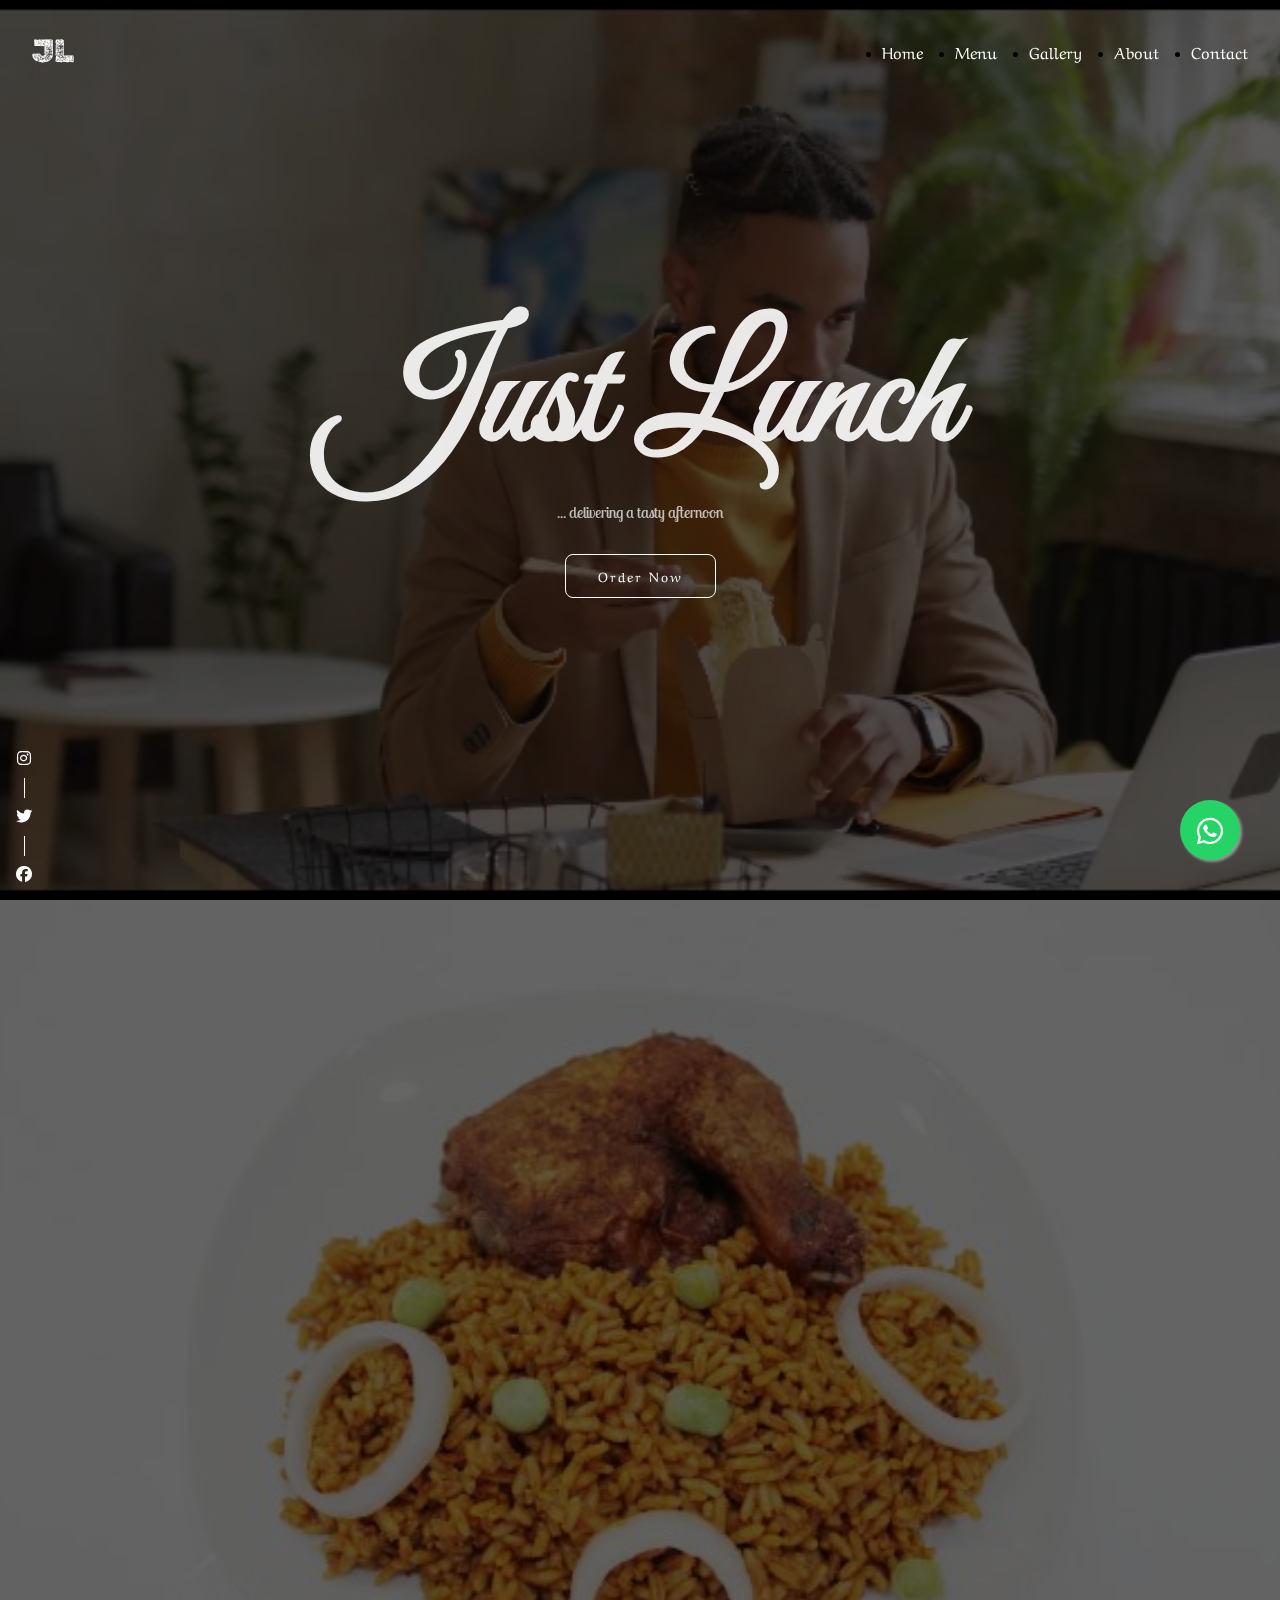
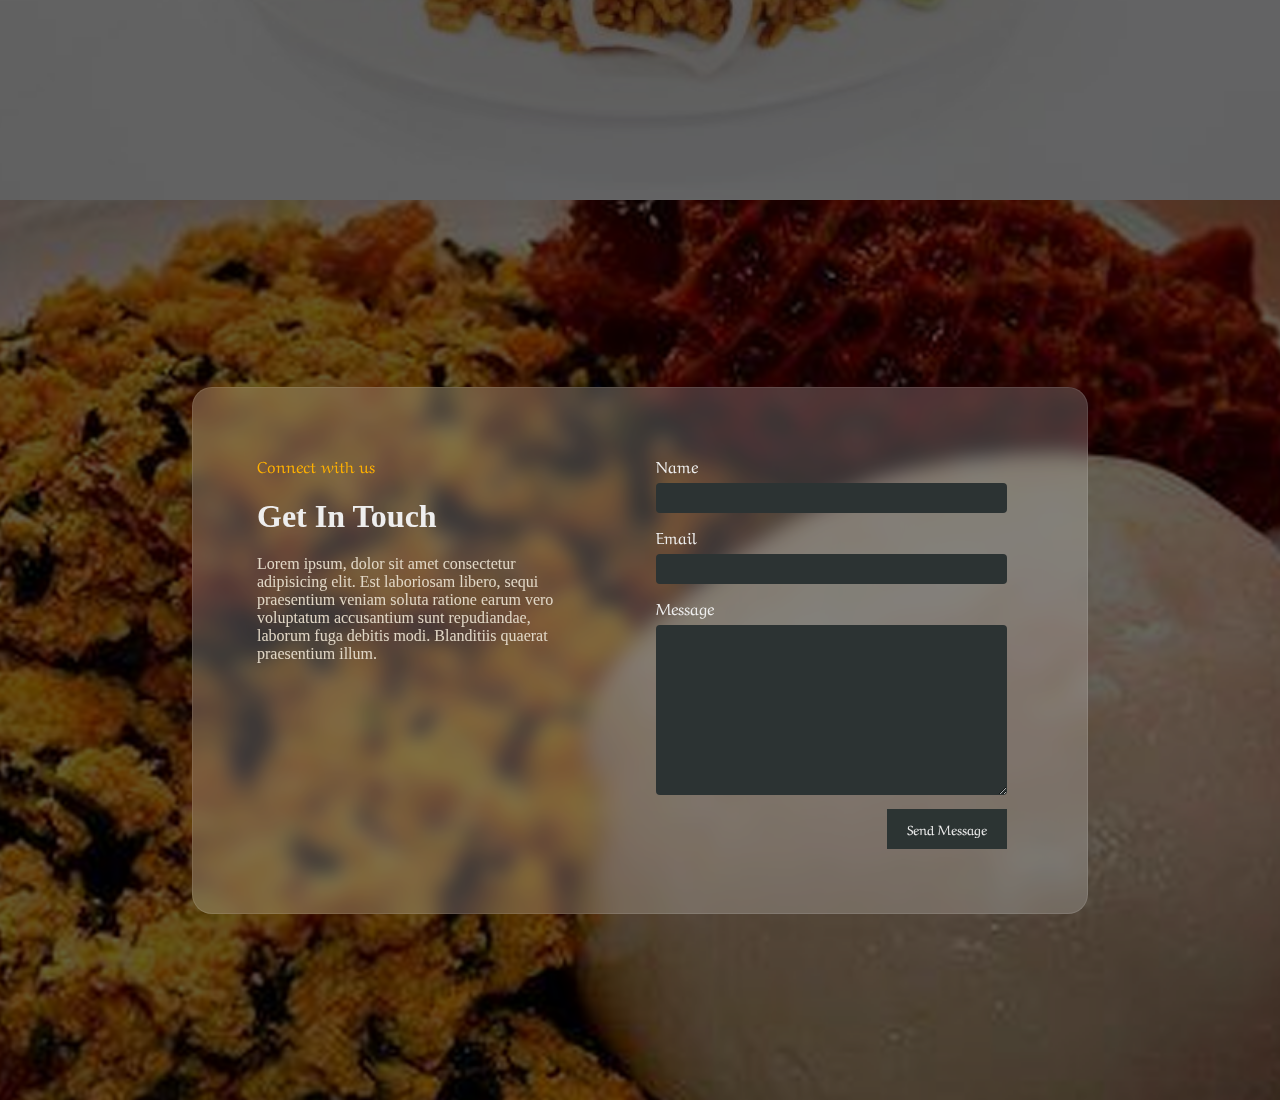
==== commit 69f13daf: "updated" ====
--- a/index.html
+++ b/index.html
@@ -29,7 +29,7 @@
                     <li><a href="">Gallery</a></li>
                     <li><a href="#about">About</a></li>
                     <li><a href="#contact">Contact</a></li>
-                    <button id="play-button">Play Video</button>
+                    <!-- <button id="play-button">Play Video</button> -->
                 </ul>
     </div>
         <!-- href="https://api.whatsapp.com/send?phone=+447784927399&text=Hi%2C%20I%20would%20love%20to%20loosen%20my%20tech%20superpowers%21
@@ -47,7 +47,7 @@
 
         <div class="hero-video-container">
             <video class="bg-img" id="my-video" autoplay loop muted playsinline>
-                <source src='assets/px1.mp4' type="video/mp4" />
+                <source src='assets/avi.mp4' type="video/mp4" />
                 Your browser doesnt support this video format
             </video>
             
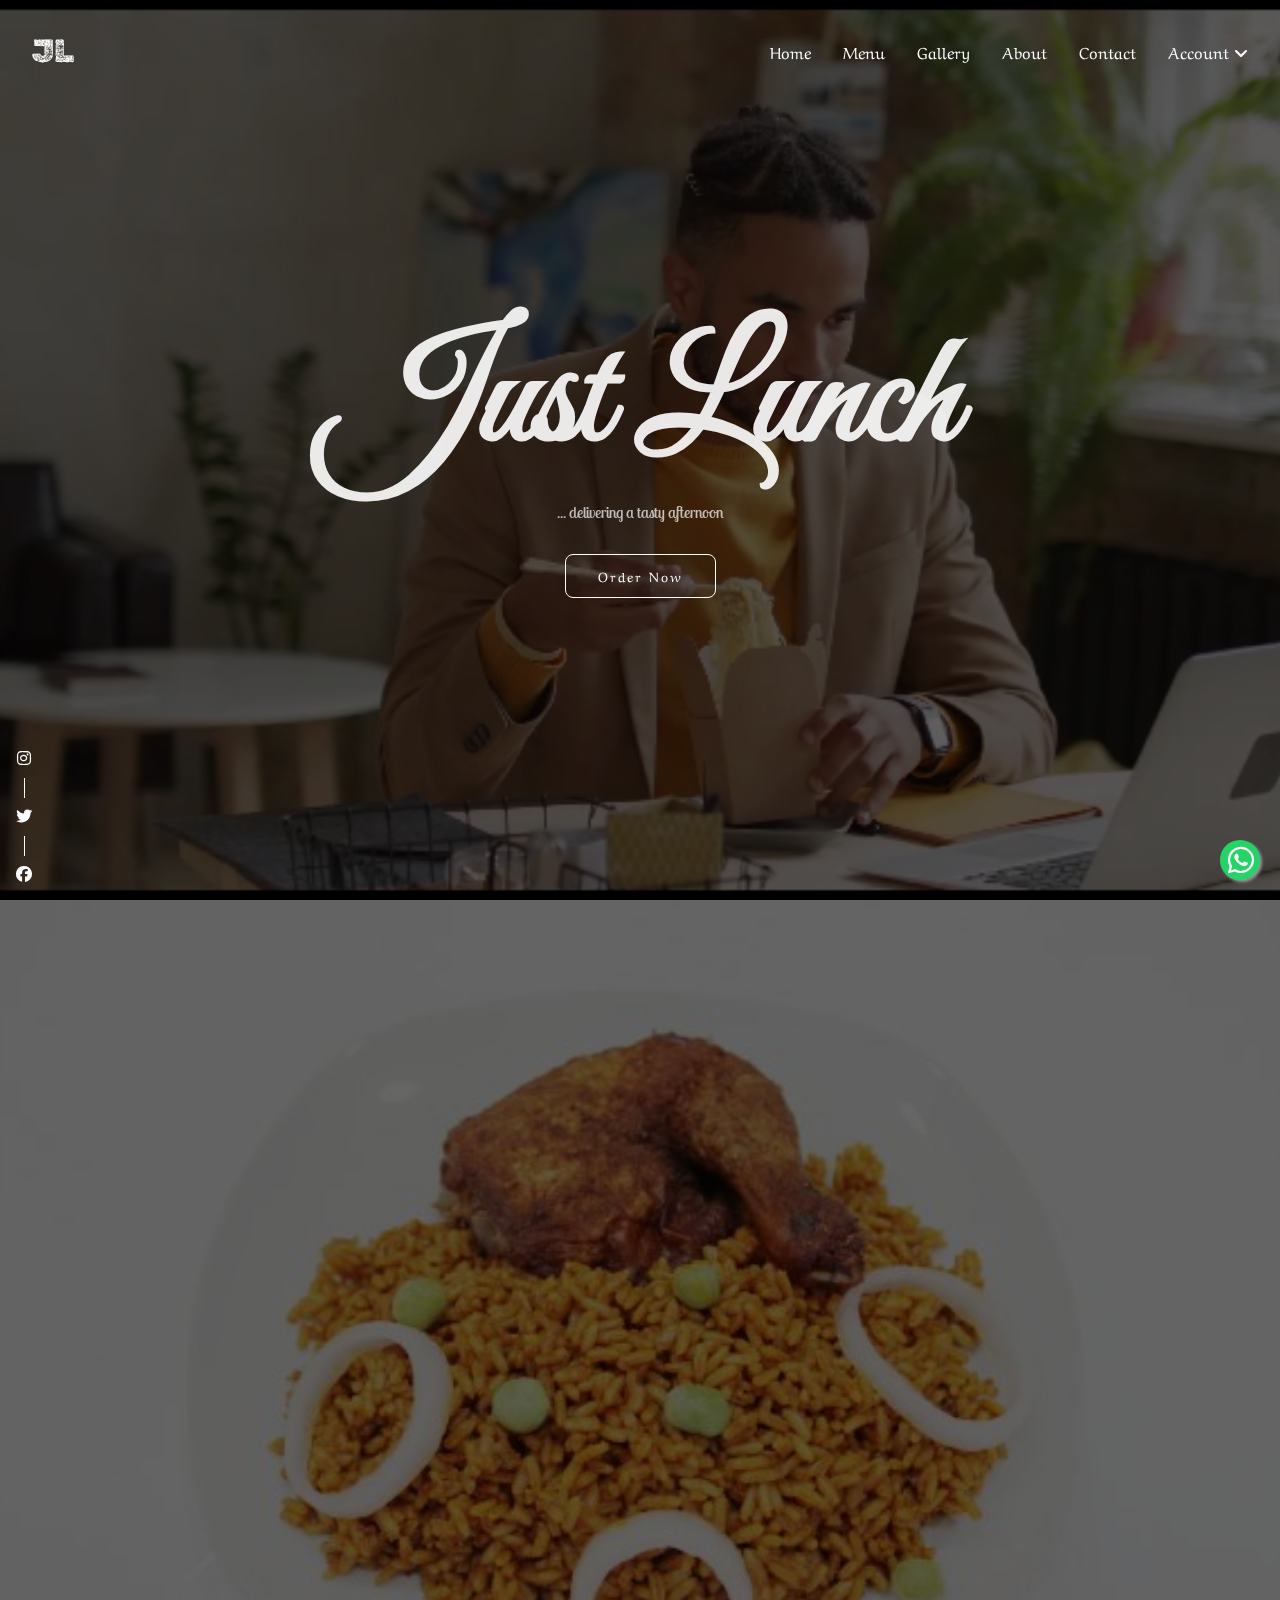
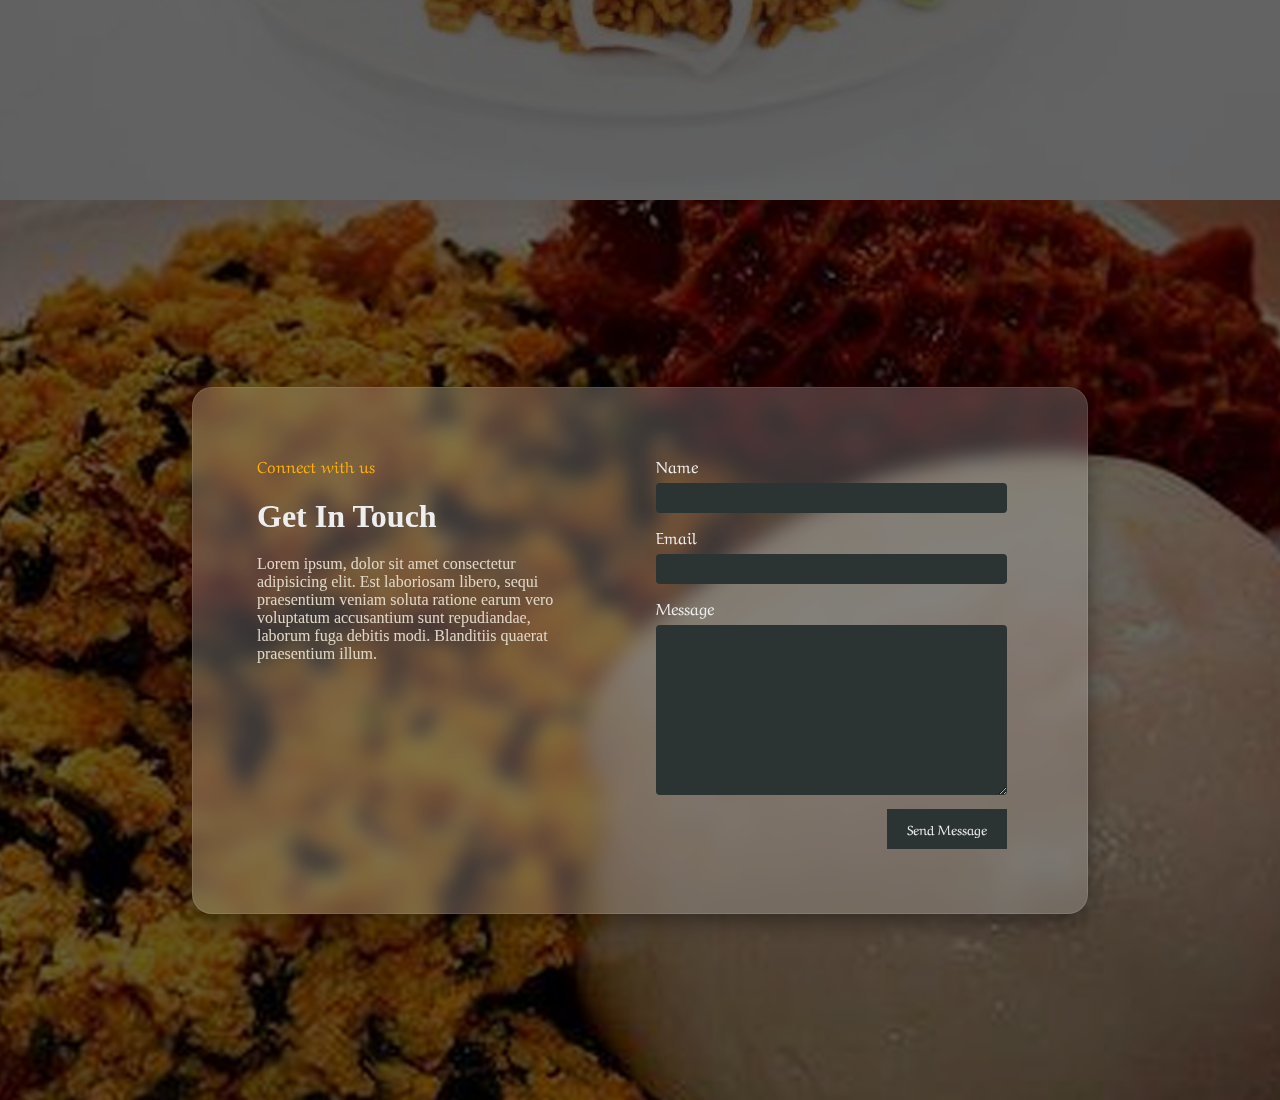
==== commit ac979892: "updated" ====
--- a/index.html
+++ b/index.html
@@ -18,19 +18,28 @@
 <body>
     <!-- NAV BAR -->
     <div class="nav-bar">
-
+    
         <p class="logo">JL</p>
-        
+    
         <button onclick="showMenu()" id="hamburger"><i class="fa fa-bars" aria-hidden="true"></i></button>
         <button onclick="closeMenu()" id="closer"><i class="fa fa-times" aria-hidden="true"></i></button>
-                <ul id="nav-menu">
-                    <li><a href="#home">Home</a></li>
-                    <li><a href="#menu">Menu</a></li>
-                    <li><a href="">Gallery</a></li>
-                    <li><a href="#about">About</a></li>
-                    <li><a href="#contact">Contact</a></li>
-                    <!-- <button id="play-button">Play Video</button> -->
+        <ul id="nav-menu">
+            <li><a href="/#home">Home</a></li>
+            <li><a href="/#menu">Menu</a></li>
+            <li><a href="">Gallery</a></li>
+            <li><a href="/#about">About</a></li>
+            <li><a href="/#contact">Contact</a></li>
+            <li class="auth"><a href="login.html">Login</a></li>
+            <li class="auth"><a href="signup.html">Sign Up</a></li>
+            <li class="dropdown">
+                <a href="#">Account <i class="fa fa-angle-down" aria-hidden="true"></i></a>
+                <ul class="dropdown-menu">
+                    <li><a href="login.html">Login</a></li>
+                    <li><a href="signup.html">Sign Up</a></li>
                 </ul>
+            </li>
+            <!-- <button id="play-button">Play Video</button> -->
+        </ul>
     </div>
         <!-- href="https://api.whatsapp.com/send?phone=+447784927399&text=Hi%2C%20I%20would%20love%20to%20loosen%20my%20tech%20superpowers%21
     "  -->
@@ -93,7 +102,7 @@
     <div id="gallery"></div>
 
     <!-- CONTACT SECTION -->
-    <div id="contact">
+    <div id="contact" class="contain">
         <div class="contact-overlay">
 
         </div>
--- a/styles.css
+++ b/styles.css
@@ -6,6 +6,23 @@
     padding: 0;
     box-sizing: border-box;
     /* overflow: hidden; */
+}
+
+.contain{
+        max-width: 100%;
+            height: 100vh;
+            width: 100%;
+            position: relative;
+            margin: auto;
+            background-position: center;
+            background-repeat: no-repeat;
+            object-fit: cover;
+            background-size: cover;
+            /* background-color: #0F0E0E; */
+            display: flex;
+            justify-content: center;
+            align-items: center;
+            padding: 5rem;
 }
 
 video, .bg-img{
@@ -31,6 +48,9 @@
     align-items: center;
     gap: 2rem;
 }
+.nav-bar ul li{
+    list-style: none;
+}
 .nav-bar ul li a{
     text-decoration: none;
     color: #fff;
@@ -42,16 +62,59 @@
 .nav-bar ul li a:hover{
     border-radius: 4px;
     border-bottom: 1px solid #fff;
-}
-    .nav-bar button{
+   
+}
+
+.nav-bar button{
              border: none;
             background-color: transparent;
             color: #fff;
     }
-        #hamburger, #closer {
+#hamburger, #closer {
             display: none;
 
-        }
+    }
+
+
+.dropdown {
+    position: relative;
+}
+
+.dropdown-menu {
+    display: none !important;
+    position: absolute;
+    background-color: rgba(0, 0, 0, 0.2) !important;
+    opacity: .9 !important;
+    min-width: 160px;
+    box-shadow: 0px 8px 16px 0px rgba(0, 0, 0, 0.2);
+    z-index: 1;
+}
+
+.dropdown:hover .dropdown-menu {
+    display: block !important;
+    transition: all ease-in-out .3s;
+}
+
+.dropdown-menu li {
+    padding: 12px 16px;
+}
+
+.dropdown-menu li a {
+    color: #333;
+    text-decoration: none;
+    margin-left: -20px;
+    font-family: 'Nunito' !important;
+}
+
+.dropdown-menu li a:hover {
+    background-color: #333;
+    border: none;
+    padding: 5px 10px;
+}
+
+.auth{
+    display: none;
+}
         
 .logo{
     font-family: 'Rubik Dirt';
@@ -151,57 +214,88 @@
 
 
 @media screen and (max-width: 768px) {
+        .contain {
+                padding: 1rem;
+            }
     .hero-title {
             font-size: 7rem;
 
         }
+
+                .dropdown {
+                    display: none;
+                }
+        
+                #nav-menu {
+                                        transition: all ease-in-out .5s;
+                                            display: flex;
+                                            flex-direction: column;
+                                            gap: 0;
+                                            border-radius: 6px;
+                                            margin-top: 10px;
+                                            position: absolute;
+                                            top: 4rem;
+                                            right: -32rem;
+                                            width: 50%;
+                }
+        
+                #nav-menu.show {
+                    right: 3rem;
+                }
+        
+                #nav-menu li {
+                    background-color: #FFB100;
+                    width: 100%;
+                    text-align: center;
+                    padding: 10px 0;
+                    opacity: .9;
+                }
+        
+                #nav-menu.show li a {
+                    width: 100%;
+                }
+        
+                .auth {
+                    display: block;
+                    background-color: #2C3433 !important;
+                    border-bottom: 1px solid #999;
+                }
+        
+                #hamburger {
+                    display: block;
+                }
+        
+                #closer.show {
+                    display: block;
+                }
+        
+                #hamburger.hide {
+                    display: none;
+                }
+        
+                .social {
+                    bottom: 3rem;
+                }
+    
 }
 @media screen and (max-width: 425px) {
+    .nav-bar{
+            padding: 1rem 2rem;
+    }
     .hero-title {
             font-size: 5rem;
         }
-    #nav-menu{
-        display: none;
-    }
-    #nav-menu.show{
-        transition: all ease-in-out 1s;
-        display: flex;
-        flex-direction: column;
-        gap: 0;
-        border-radius: 6px;
-        margin-top: 10px;
-        position: absolute;
-        top: 0;
-        width: 85%;
-
-    }
-    #nav-menu.show li{
-        background-color: #FFB100;
-        width: 100%;
-        text-align: center;
-        padding: 10px 0;
-        opacity: .9;
-    }
-
-    #nav-menu.show li a{
-        width: 100%;
-    }
-
-    #hamburger{
-        display: block;
-    }
-
-    #closer.show{
-        display: block;
-    }
-
-    #hamburger.hide{
-        display: none;
-    }
-
-        .social {
-            bottom: 3rem;
-        }
+                                #nav-menu {
+                                    top: 3rem;
+                                    right: -16rem;
+                                    width: 60%;
+                                }
+                
+                                #nav-menu.show {
+                                    right: 2rem;
+                                }
+
+
 
 }
 
@@ -209,10 +303,10 @@
 
          .float {
              position: fixed;
-             width: 60px;
-             height: 60px;
-             bottom: 40px;
-             right: 40px;
+             width: 40px;
+             height: 40px;
+             bottom: 20px;
+             right: 20px;
              background-color: #25d366;
              color: #FFF;
              border-radius: 50px;
@@ -223,5 +317,6 @@
          }
     
          .my-float {
-             margin-top: 16px;
+             margin-top: 5px;
+             margin-left: 1px;
          }--- a/contact.css
+++ b/contact.css
@@ -1,20 +1,8 @@
+
+
+
 #contact {
-    max-width: 100%;
-    height: 100vh;
-    width: 100%;
-    position: relative;
-    margin: auto;
     background-image: url('assets/semo.png');
-    background-position: center;
-    background-repeat: no-repeat;
-    object-fit: cover;
-    background-size: cover;
-    /* background-color: #0F0E0E; */
-    display: flex;
-    justify-content: center;
-    align-items: center;
-    padding: 5rem;
-
 }
 
 
@@ -24,7 +12,7 @@
     -webkit-backdrop-filter: blur(10px);
     border-radius: 20px;
     border: 1px solid rgba(255, 255, 255, 0.10);
-    box-shadow: 0 8px 0 (0, 0, 0, 0.37);
+    box-shadow: 0 8px 20px rgba(0, 0, 0, 0.37);
 }
 
 .contact-overlay{
@@ -115,10 +103,7 @@
 
 
 @media screen and (max-width: 768px) {
-    #contact {
-            padding: 1rem;
-    
-        }
+
     
         .contact-body {
             padding: 2rem 1rem;
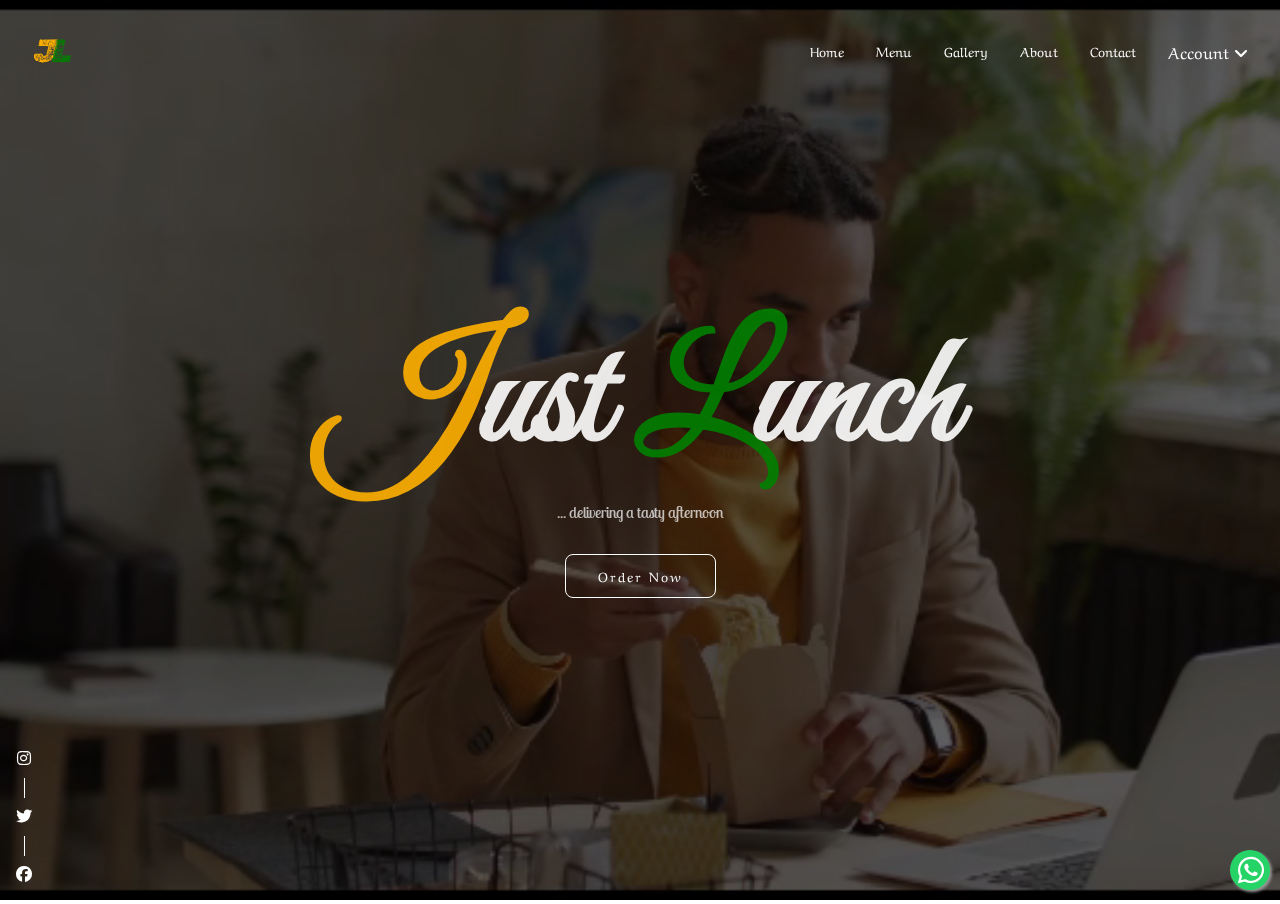
==== commit 05b20563: "updated" ====
--- a/index.html
+++ b/index.html
@@ -19,16 +19,16 @@
     <!-- NAV BAR -->
     <div class="nav-bar">
     
-        <p class="logo">JL</p>
+        <p class="logo"><span style="color: #FFB100;">J</span> <span style="color: green;">L</span></p>
     
         <button onclick="showMenu()" id="hamburger"><i class="fa fa-bars" aria-hidden="true"></i></button>
         <button onclick="closeMenu()" id="closer"><i class="fa fa-times" aria-hidden="true"></i></button>
         <ul id="nav-menu">
-            <li><a href="/#home">Home</a></li>
-            <li><a href="/#menu">Menu</a></li>
-            <li><a href="">Gallery</a></li>
-            <li><a href="/#about">About</a></li>
-            <li><a href="/#contact">Contact</a></li>
+            <li><button onclick="indexAlone()"><a href="/#home">Home</a></button></li>
+            <li><button onclick="menuAlone()"><a href="/#menu">Menu</a></button></li>
+            <li><button><a href="">Gallery</a></button></li>
+            <li><button onclick="aboutAlone()"><a href="/#about">About</a></button></li>
+            <li><button onclick="contactAlone()"><a href="/#contact">Contact</a></button></li>
             <li class="auth"><a href="login.html">Login</a></li>
             <li class="auth"><a href="signup.html">Sign Up</a></li>
             <li class="dropdown">
@@ -78,12 +78,12 @@
 
             <div class='hero-container-content '>
                 <div class="hero-text">
-                    <h1 class='hero-title'>Just Lunch
+                    <h1 class='hero-title'><span style="color: #FFB100;">J</span>ust <span style="color: green;">L</span>unch
                     </h1>
                     <p class="hero-desc">... delivering a tasty afternoon</p>
                 </div>
                 <div>
-                    <a href="">
+                    <a href="dashboard.html">
                         <button class=''>Order Now</button>
                     </a>
         
@@ -93,16 +93,16 @@
     </div>
 
     <!-- MENU SECTION -->
-    <div id="menu">
+    <div id="menu" class="hide">
         <div class='menu-overlay'></div>
 
     </div>
 
     <!-- GALLERY SECTION -->
-    <div id="gallery"></div>
+    <div id="gallery" class="hide"></div>
 
     <!-- CONTACT SECTION -->
-    <div id="contact" class="contain">
+    <div id="contact" class="contain hide">
         <div class="contact-overlay">
 
         </div>
--- a/styles.css
+++ b/styles.css
@@ -10,7 +10,7 @@
 
 .contain{
         max-width: 100%;
-            height: 100vh;
+            min-height: 100vh;
             width: 100%;
             position: relative;
             margin: auto;
@@ -112,6 +112,16 @@
     padding: 5px 10px;
 }
 
+.nav-menu li button{
+    background: none;
+    border: none;
+}
+
+#home.hide, #menu.hide, #contact.hide, #about.hide, #gallery.hide{
+    display: none;
+}
+
+
 .auth{
     display: none;
 }
@@ -120,6 +130,8 @@
     font-family: 'Rubik Dirt';
     color: #fff;
     font-size: 2rem;
+    letter-spacing: -5px;
+    font-style: italic;
 }
 
 .social{
@@ -279,6 +291,10 @@
     
 }
 @media screen and (max-width: 425px) {
+    .contain{
+        padding: .5rem 1rem;
+    }
+
     .nav-bar{
             padding: 1rem 2rem;
     }
@@ -305,8 +321,8 @@
              position: fixed;
              width: 40px;
              height: 40px;
-             bottom: 20px;
-             right: 20px;
+             bottom: 10px;
+             right: 10px;
              background-color: #25d366;
              color: #FFF;
              border-radius: 50px;
--- a/contact.css
+++ b/contact.css
@@ -1,6 +1,3 @@
-
-
-
 #contact {
     background-image: url('assets/semo.png');
 }
